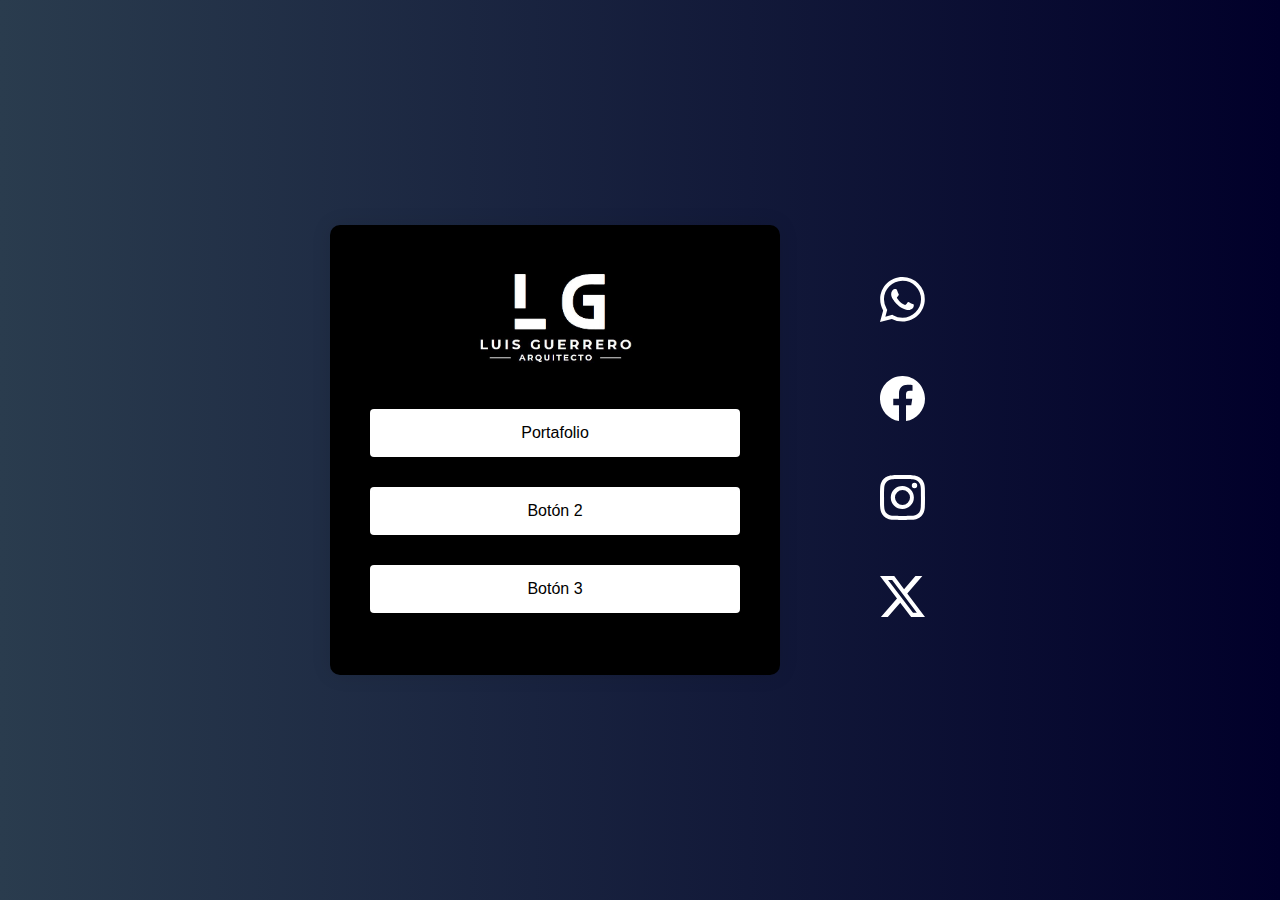
==== index.html @ 20875ac4 "first commit" ====
<!DOCTYPE html>
<html lang="es">
  <head>
    <meta charset="UTF-8" />
    <meta name="viewport" content="width=device-width, initial-scale=1.0" />
    <link rel="stylesheet" href="css/styles_main.css" />
    <title>Página Principal</title>
  </head>
  <body>
    <div class="row-container">
      <div class="main-container">
        <img src="assets/img/logos/logo.JPG" alt="Logo" class="logo" />
        <div>
          <a href="portfolio.html"
            ><button class="button">Portafolio</button></a
          >
          <button class="button">Botón 2</button>
          <button class="button">Botón 3</button>
        </div>
      </div>
      <div class="align_column-container social">
        <a href="https://wa.me/75096623">
          <svg
            xmlns="http://www.w3.org/2000/svg"
            width="45"
            height="45"
            fill="#fff"
            class="bi bi-whatsapp pointer social_icon"
            viewBox="0 0 16 16"
          >
            <path
              d="M13.601 2.326A7.854 7.854 0 0 0 7.994 0C3.627 0 .068 3.558.064 7.926c0 1.399.366 2.76 1.057 3.965L0 16l4.204-1.102a7.933 7.933 0 0 0 3.79.965h.004c4.368 0 7.926-3.558 7.93-7.93A7.898 7.898 0 0 0 13.6 2.326zM7.994 14.521a6.573 6.573 0 0 1-3.356-.92l-.24-.144-2.494.654.666-2.433-.156-.251a6.56 6.56 0 0 1-1.007-3.505c0-3.626 2.957-6.584 6.591-6.584a6.56 6.56 0 0 1 4.66 1.931 6.557 6.557 0 0 1 1.928 4.66c-.004 3.639-2.961 6.592-6.592 6.592zm3.615-4.934c-.197-.099-1.17-.578-1.353-.646-.182-.065-.315-.099-.445.099-.133.197-.513.646-.627.775-.114.133-.232.148-.43.05-.197-.1-.836-.308-1.592-.985-.59-.525-.985-1.175-1.103-1.372-.114-.198-.011-.304.088-.403.087-.088.197-.232.296-.346.1-.114.133-.198.198-.33.065-.134.034-.248-.015-.347-.05-.099-.445-1.076-.612-1.47-.16-.389-.323-.335-.445-.34-.114-.007-.247-.007-.38-.007a.729.729 0 0 0-.529.247c-.182.198-.691.677-.691 1.654 0 .977.71 1.916.81 2.049.098.133 1.394 2.132 3.383 2.992.47.205.84.326 1.129.418.475.152.904.129 1.246.08.38-.058 1.171-.48 1.338-.943.164-.464.164-.86.114-.943-.049-.084-.182-.133-.38-.232z"
            />
          </svg>
        </a>

        <a href="https://www.facebook.com/Louiis.G">
          <svg
            xmlns="http://www.w3.org/2000/svg"
            width="45"
            height="45"
            fill="#fff"
            class="bi bi-facebook pointer social_icon"
            viewBox="0 0 16 16"
          >
            <path
              d="M16 8.049c0-4.446-3.582-8.05-8-8.05C3.58 0-.002 3.603-.002 8.05c0 4.017 2.926 7.347 6.75 7.951v-5.625h-2.03V8.05H6.75V6.275c0-2.017 1.195-3.131 3.022-3.131.876 0 1.791.157 1.791.157v1.98h-1.009c-.993 0-1.303.621-1.303 1.258v1.51h2.218l-.354 2.326H9.25V16c3.824-.604 6.75-3.934 6.75-7.951"
            />
          </svg>
        </a>

        <a
          href="https://www.instagram.com/lurre11_/?fbclid=IwAR0RVJhMdZ0iklqUx12_8Th6tuJQ-4krlWfi1qsfqkmCl8i8RfVFOA3qnFc"
        >
          <svg
            xmlns="http://www.w3.org/2000/svg"
            width="45"
            height="45"
            fill="#fff"
            class="bi bi-instagram pointer social_icon"
            viewBox="0 0 16 16"
          >
            <path
              d="M8 0C5.829 0 5.556.01 4.703.048 3.85.088 3.269.222 2.76.42a3.917 3.917 0 0 0-1.417.923A3.927 3.927 0 0 0 .42 2.76C.222 3.268.087 3.85.048 4.7.01 5.555 0 5.827 0 8.001c0 2.172.01 2.444.048 3.297.04.852.174 1.433.372 1.942.205.526.478.972.923 1.417.444.445.89.719 1.416.923.51.198 1.09.333 1.942.372C5.555 15.99 5.827 16 8 16s2.444-.01 3.298-.048c.851-.04 1.434-.174 1.943-.372a3.916 3.916 0 0 0 1.416-.923c.445-.445.718-.891.923-1.417.197-.509.332-1.09.372-1.942C15.99 10.445 16 10.173 16 8s-.01-2.445-.048-3.299c-.04-.851-.175-1.433-.372-1.941a3.926 3.926 0 0 0-.923-1.417A3.911 3.911 0 0 0 13.24.42c-.51-.198-1.092-.333-1.943-.372C10.443.01 10.172 0 7.998 0h.003zm-.717 1.442h.718c2.136 0 2.389.007 3.232.046.78.035 1.204.166 1.486.275.373.145.64.319.92.599.28.28.453.546.598.92.11.281.24.705.275 1.485.039.843.047 1.096.047 3.231s-.008 2.389-.047 3.232c-.035.78-.166 1.203-.275 1.485a2.47 2.47 0 0 1-.599.919c-.28.28-.546.453-.92.598-.28.11-.704.24-1.485.276-.843.038-1.096.047-3.232.047s-2.39-.009-3.233-.047c-.78-.036-1.203-.166-1.485-.276a2.478 2.478 0 0 1-.92-.598 2.48 2.48 0 0 1-.6-.92c-.109-.281-.24-.705-.275-1.485-.038-.843-.046-1.096-.046-3.233 0-2.136.008-2.388.046-3.231.036-.78.166-1.204.276-1.486.145-.373.319-.64.599-.92.28-.28.546-.453.92-.598.282-.11.705-.24 1.485-.276.738-.034 1.024-.044 2.515-.045v.002zm4.988 1.328a.96.96 0 1 0 0 1.92.96.96 0 0 0 0-1.92zm-4.27 1.122a4.109 4.109 0 1 0 0 8.217 4.109 4.109 0 0 0 0-8.217zm0 1.441a2.667 2.667 0 1 1 0 5.334 2.667 2.667 0 0 1 0-5.334"
            />
          </svg>
        </a>

        <a
          href="https://twitter.com/luisguerrero11_?fbclid=IwAR1y4yGnpI0rmgx9kDe1nLQZzyBqojXH0KE0gsWea3KjPoFf15LRz816UY8"
        >
          <svg
            xmlns="http://www.w3.org/2000/svg"
            width="45"
            height="45"
            fill="#fff"
            class="bi bi-twitter-x pointer social_icon"
            viewBox="0 0 16 16"
          >
            <path
              d="M12.6.75h2.454l-5.36 6.142L16 15.25h-4.937l-3.867-5.07-4.425 5.07H.316l5.733-6.57L0 .75h5.063l3.495 4.633L12.601.75Zm-.86 13.028h1.36L4.323 2.145H2.865l8.875 11.633Z"
            />
          </svg>
        </a>
      </div>
    </div>
  </body>
</html>
---- css/styles_main.css ----
body {
    font-family: "Arial", sans-serif;
    background: linear-gradient(to right, #2a3c4e, #01002a);
    margin: 0;
    display: flex;
    align-items: center;
    justify-content: center;
    height: 100vh;
}

.main-container {
    background-color: black;
    border-radius: 10px;
    box-shadow: 0 0 20px rgba(0, 0, 0, 0.1);
    overflow: hidden;
    width: 450px;
    max-width: 100%;
    height: 450px;
    padding: 40px;
    box-sizing: border-box;
    text-align: center;
    position: relative;
    transition: transform 0.5s, box-shadow 0.5s;
}

h2 {
    color: #fff;
    margin-bottom: 30px;
}

.logo {
    width: 175px; /* Ajusta el tamaño del logo según tus necesidades */
    height: 105px; /* Ajusta el tamaño del logo según tus necesidades */
    margin-bottom: 20px;
}

.align_column-container {
    display: flex;
    flex-direction: column;
    align-items: center;
}
.row-container {
    display: flex;
    flex-direction: row;
    align-items: center;
}

.social {
    display: flex;
    margin-left: 75px;
}

.social_icon {
    margin: 25px;
}

/* Media query para dispositivos más pequeños */
@media only screen and (max-width: 768px) {
    .social {
        flex-direction: row;
        margin-top: 35px; /* Cambia a una columna en dispositivos más pequeños */
        align-items: center;
        margin-left: 0; /* Elimina el margen lateral para dispositivos más pequeños */
    }

    .social_icon {
        margin: 10px; /* Ajusta el margen para dispositivos más pequeños */
    }
    .row-container {
        display: flex;
        flex-direction: column;
        align-items: center;
    }
}

.button {
    background-color: #ffffff;
    color: #000000;
    padding: 15px;
    margin: 15px 0;
    width: 100%;
    border: none;
    border-radius: 4px;
    cursor: pointer;
    outline: none;
    transition: background-color 0.3s;
    font-size: 1em;
}

.button:hover {
    background-color: #2980b9;
    transform: scale(1.05);
    box-shadow: 0 0 30px rgba(0, 0, 0, 0.2);
}

@media (max-width: 768px) {
    .main-container {
        width: 100%;
    }
}

.pointer:hover {
    cursor: pointer;
}
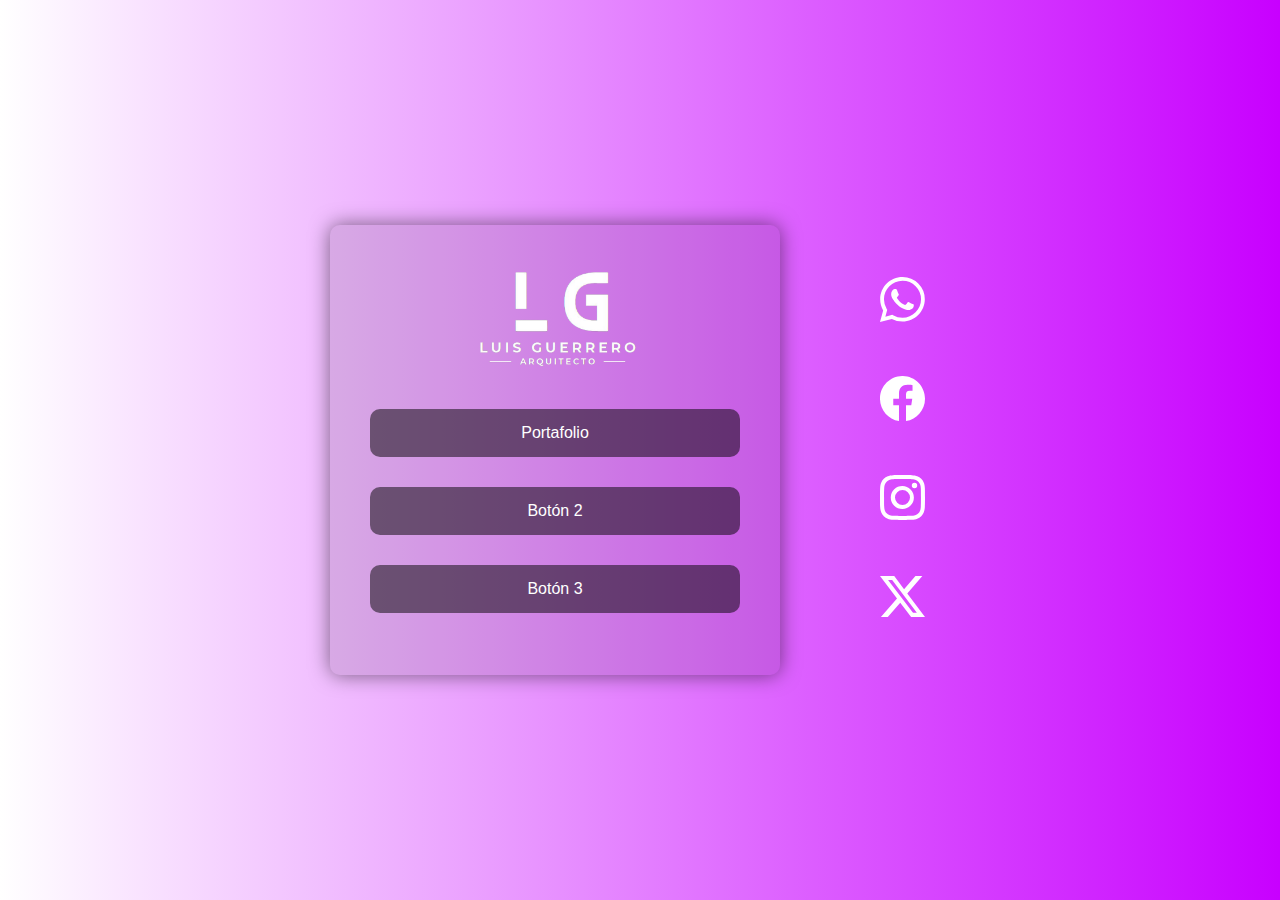
==== commit 8b76d227: "a" ====
--- a/index.html
+++ b/index.html
@@ -9,7 +9,7 @@
   <body>
     <div class="row-container">
       <div class="main-container">
-        <img src="assets/img/logos/logo.JPG" alt="Logo" class="logo" />
+        <img src="assets/img/logos/logo.png" alt="Logo" class="logo" />
         <div>
           <a href="portfolio.html"
             ><button class="button">Portafolio</button></a
@@ -22,7 +22,7 @@
         <a href="https://wa.me/75096623">
           <svg
             xmlns="http://www.w3.org/2000/svg"
-            width="45"
+            width="45" 
             height="45"
             fill="#fff"
             class="bi bi-whatsapp pointer social_icon"
--- a/css/styles_main.css
+++ b/css/styles_main.css
@@ -1,6 +1,6 @@
 body {
     font-family: "Arial", sans-serif;
-    background: linear-gradient(to right, #2a3c4e, #01002a);
+    background: linear-gradient(to right, #ffffff, #c800ff);
     margin: 0;
     display: flex;
     align-items: center;
@@ -9,9 +9,9 @@
 }
 
 .main-container {
-    background-color: black;
+    background-color: rgba(0, 0, 0, 0.1);
     border-radius: 10px;
-    box-shadow: 0 0 20px rgba(0, 0, 0, 0.1);
+    box-shadow: 0 0 20px rgba(0, 0, 0, 0.50);
     overflow: hidden;
     width: 450px;
     max-width: 100%;
@@ -55,32 +55,60 @@
 }
 
 /* Media query para dispositivos más pequeños */
-@media only screen and (max-width: 768px) {
+@media (max-width: 768px) {
     .social {
         flex-direction: row;
-        margin-top: 35px; /* Cambia a una columna en dispositivos más pequeños */
+        margin-top: 5px; /* Cambia a una columna en dispositivos más pequeños */
         align-items: center;
         margin-left: 0; /* Elimina el margen lateral para dispositivos más pequeños */
     }
 
     .social_icon {
         margin: 10px; /* Ajusta el margen para dispositivos más pequeños */
+        width: 25px;
     }
     .row-container {
         display: flex;
         flex-direction: column;
         align-items: center;
     }
+    .main-container {
+        background-color: rgba(0, 0, 0, 0.1);
+        border-radius: 10px;
+        box-shadow: 0 0 20px rgba(0, 0, 0, 0.50);
+        overflow: hidden;
+        width: 250px;
+        max-width: 100%;
+        height: 400px;
+        padding: 40px;
+        box-sizing: border-box;
+        text-align: center;
+        position: relative;
+        transition: transform 0.5s, box-shadow 0.5s;
+    }
+    .button {
+        background-color: #ffffff;
+        color: #000000;
+        padding: 15px;
+        margin: 5px 0 !important;
+        width: 100% !important;
+        border: none;
+        border-radius: 4px;
+        cursor: pointer;
+        outline: none;
+        transition: background-color 0.3s;
+        font-size: 0.5em;
+    }
 }
 
 .button {
-    background-color: #ffffff;
-    color: #000000;
+    background-color: rgba(0, 0, 0, 0.50);
+    color: #ffffff;
     padding: 15px;
     margin: 15px 0;
     width: 100%;
     border: none;
-    border-radius: 4px;
+    border-radius: 10px;
     cursor: pointer;
     outline: none;
     transition: background-color 0.3s;
@@ -88,15 +116,10 @@
 }
 
 .button:hover {
-    background-color: #2980b9;
+    background-color: #ffffff;
     transform: scale(1.05);
+    color: #000;
     box-shadow: 0 0 30px rgba(0, 0, 0, 0.2);
-}
-
-@media (max-width: 768px) {
-    .main-container {
-        width: 100%;
-    }
 }
 
 .pointer:hover {
